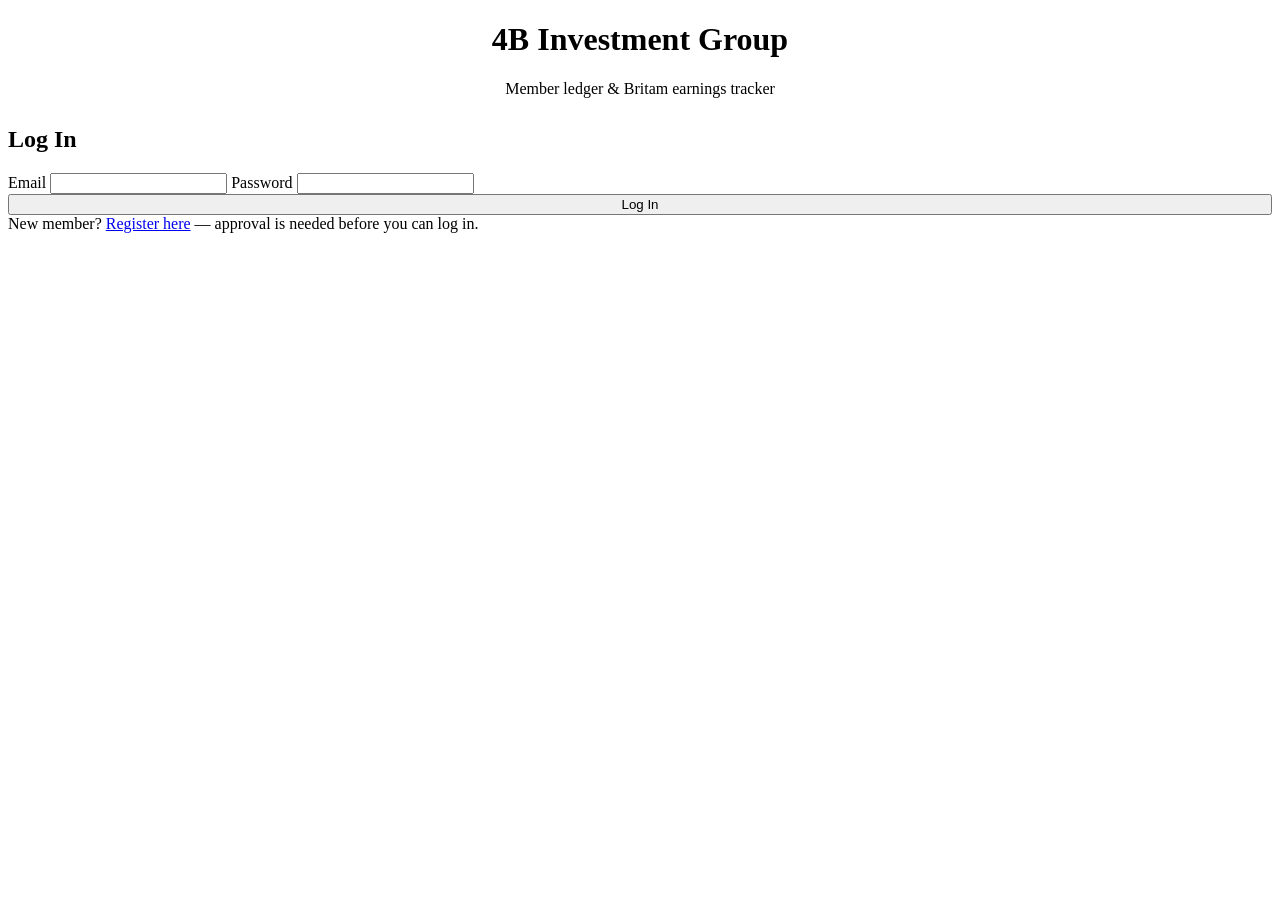
==== index.html @ 25152f21 "Create index.html" ====
<!DOCTYPE html>
<html lang="en">
<head>
<meta charset="UTF-8">
<meta name="viewport" content="width=device-width, initial-scale=1.0">
<title>4B Investment Group — Log In</title>
<link rel="stylesheet" href="style.css">
</head>
<body>

<div class="wrap narrow">
  <div style="text-align:center; margin-bottom: 28px;">
    <h1 class="display">4<span style="color:var(--gold-deep)">B</span> Investment Group</h1>
    <div class="empty">Member ledger &amp; Britam earnings tracker</div>
  </div>

  <div class="card">
    <h2>Log In</h2>
    <form id="loginForm">
      <label for="email">Email</label>
      <input type="email" id="email" required>

      <label for="password">Password</label>
      <input type="password" id="password" required>

      <button type="submit" class="gold" style="width:100%">Log In</button>
    </form>
    <div id="msg" class="msg" style="display:none"></div>
  </div>

  <div class="nav-links">
    New member? <a href="register.html">Register here</a> — approval is needed before you can log in.
  </div>
</div>

<script src="api.js"></script>
<script>
document.getElementById("loginForm").addEventListener("submit", async (e) => {
  e.preventDefault();
  const msg = document.getElementById("msg");
  const email = document.getElementById("email").value.trim();
  const password = document.getElementById("password").value;

  const btn = e.target.querySelector("button");
  btn.disabled = true; btn.textContent = "Logging in…";

  try {
    const res = await api("login", { email, password });
    if (res.success) {
      localStorage.setItem("4b_token", res.token);
      localStorage.setItem("4b_user", JSON.stringify({
        name: res.name, role: res.role, fileNumber: res.fileNumber
      }));
      window.location.href = res.role === "admin" ? "admin.html" : "dashboard.html";
    } else {
      showMsg(msg, res.error || "Login failed", "error");
    }
  } catch (err) {
    showMsg(msg, "Could not reach the server. Check API_URL in api.js.", "error");
  } finally {
    btn.disabled = false; btn.textContent = "Log In";
  }
});
</script>
</body>
</html>
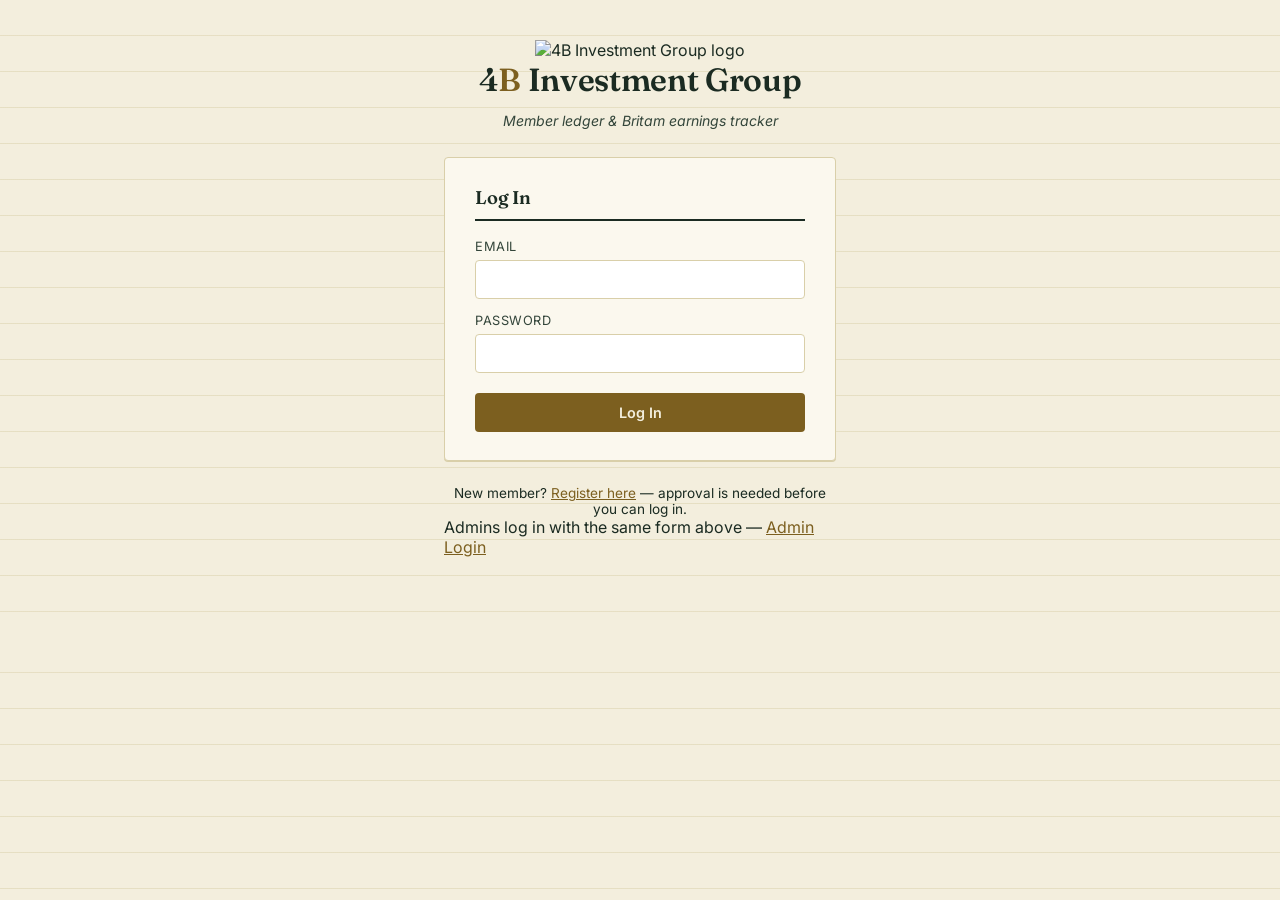
==== commit 32e44d4c: "Update index.html" ====
--- a/index.html
+++ b/index.html
@@ -10,6 +10,7 @@
 
 <div class="wrap narrow">
   <div style="text-align:center; margin-bottom: 28px;">
+    <img class="logo-hero" src="https://media-mba2-1.cdn.whatsapp.net/v/t61.24694-24/490583399_3823653537884983_4854067465339027898_n.jpg?ccb=11-4&oh=01_Q5Aa5AEltySXBpsvY-lLE_jn9wcFKEuecla-cQwkovS0sm5wnA&oe=6A66E120&_nc_sid=5e03e0&_nc_cat=106" alt="4B Investment Group logo">
     <h1 class="display">4<span style="color:var(--gold-deep)">B</span> Investment Group</h1>
     <div class="empty">Member ledger &amp; Britam earnings tracker</div>
   </div>
@@ -30,6 +31,9 @@
 
   <div class="nav-links">
     New member? <a href="register.html">Register here</a> — approval is needed before you can log in.
+  </div>
+  <div class="admin-link">
+    Admins log in with the same form above — <a href="index.html">Admin Login</a>
   </div>
 </div>
 
--- a/style.css
+++ b/style.css
@@ -0,0 +1,216 @@
+@import url('https://fonts.googleapis.com/css2?family=Fraunces:opsz,wght@9..144,400;9..144,600;9..144,700&family=Inter:wght@400;500;600&family=IBM+Plex+Mono:wght@400;500;600&display=swap');
+
+:root {
+  --ink: #1B2B22;
+  --ink-soft: #33453A;
+  --paper: #F3EEDD;
+  --paper-line: #D9CFA9;
+  --card: #FBF8EE;
+  --gold: #A9812F;
+  --gold-deep: #7C5F1F;
+  --rust: #7A3B2E;
+  --good: #3E6B4E;
+  --radius: 4px;
+}
+
+* { box-sizing: border-box; }
+
+body {
+  margin: 0;
+  background: var(--paper);
+  color: var(--ink);
+  font-family: 'Inter', sans-serif;
+  background-image: repeating-linear-gradient(
+    to bottom,
+    transparent,
+    transparent 35px,
+    var(--paper-line) 36px
+  );
+}
+
+h1, h2, h3, .display {
+  font-family: 'Fraunces', serif;
+  font-weight: 600;
+  letter-spacing: -0.01em;
+  color: var(--ink);
+  margin: 0 0 0.4em 0;
+}
+
+.mono, .amount, input[type="number"], td.amount {
+  font-family: 'IBM Plex Mono', monospace;
+}
+
+a { color: var(--gold-deep); }
+
+.topbar {
+  background: var(--ink);
+  color: var(--paper);
+  padding: 18px 32px;
+  display: flex;
+  align-items: baseline;
+  justify-content: space-between;
+}
+
+.topbar .brand {
+  font-family: 'Fraunces', serif;
+  font-weight: 700;
+  font-size: 1.3rem;
+  letter-spacing: 0.02em;
+}
+
+.topbar .brand .num {
+  color: var(--gold);
+}
+
+.topbar .who {
+  font-size: 0.85rem;
+  opacity: 0.85;
+}
+
+.topbar a.logout {
+  color: var(--paper);
+  opacity: 0.7;
+  font-size: 0.85rem;
+  text-decoration: none;
+  margin-left: 16px;
+}
+.topbar a.logout:hover { opacity: 1; }
+
+.wrap {
+  max-width: 760px;
+  margin: 0 auto;
+  padding: 40px 24px 80px;
+}
+
+.wrap.narrow { max-width: 440px; }
+
+.card {
+  background: var(--card);
+  border: 1px solid var(--paper-line);
+  border-radius: var(--radius);
+  padding: 28px 30px;
+  margin-bottom: 24px;
+  box-shadow: 0 1px 0 var(--paper-line);
+}
+
+.card h2 {
+  font-size: 1.15rem;
+  border-bottom: 2px solid var(--ink);
+  padding-bottom: 10px;
+  margin-bottom: 18px;
+}
+
+label {
+  display: block;
+  font-size: 0.8rem;
+  text-transform: uppercase;
+  letter-spacing: 0.04em;
+  color: var(--ink-soft);
+  margin: 14px 0 6px;
+}
+
+input, select {
+  width: 100%;
+  padding: 10px 12px;
+  border: 1px solid var(--paper-line);
+  border-radius: var(--radius);
+  background: #fff;
+  font-size: 0.95rem;
+  color: var(--ink);
+}
+input:focus, select:focus, button:focus {
+  outline: 2px solid var(--gold);
+  outline-offset: 1px;
+}
+
+button, .btn {
+  display: inline-block;
+  margin-top: 20px;
+  background: var(--ink);
+  color: var(--paper);
+  border: none;
+  padding: 11px 22px;
+  border-radius: var(--radius);
+  font-family: 'Inter', sans-serif;
+  font-weight: 600;
+  font-size: 0.9rem;
+  cursor: pointer;
+  text-decoration: none;
+}
+button:hover, .btn:hover { background: var(--ink-soft); }
+button.gold { background: var(--gold-deep); }
+button.gold:hover { background: var(--gold); }
+button.danger { background: var(--rust); }
+button.ghost { background: transparent; color: var(--ink); border: 1px solid var(--ink); }
+
+.msg {
+  margin-top: 14px;
+  font-size: 0.88rem;
+  padding: 10px 12px;
+  border-radius: var(--radius);
+}
+.msg.error { background: #F4E3DE; color: var(--rust); }
+.msg.success { background: #E4EEE6; color: var(--good); }
+
+table { width: 100%; border-collapse: collapse; margin-top: 4px; }
+th, td {
+  text-align: left;
+  padding: 9px 6px;
+  border-bottom: 1px solid var(--paper-line);
+  font-size: 0.9rem;
+}
+th {
+  text-transform: uppercase;
+  font-size: 0.72rem;
+  letter-spacing: 0.05em;
+  color: var(--ink-soft);
+}
+td.amount, th.amount { text-align: right; }
+
+.total-line {
+  display: flex;
+  justify-content: space-between;
+  align-items: baseline;
+  margin-top: 20px;
+  padding-top: 14px;
+  border-top: 2px solid var(--ink);
+}
+.total-line .label { font-family: 'Fraunces', serif; font-size: 1rem; }
+.total-line .value { font-family: 'IBM Plex Mono', monospace; font-size: 1.6rem; color: var(--gold-deep); }
+
+.stamp {
+  display: inline-block;
+  border: 2px solid var(--good);
+  color: var(--good);
+  font-family: 'IBM Plex Mono', monospace;
+  font-size: 0.7rem;
+  text-transform: uppercase;
+  letter-spacing: 0.08em;
+  padding: 2px 8px;
+  border-radius: 3px;
+  transform: rotate(-3deg);
+}
+.stamp.pending { border-color: var(--gold-deep); color: var(--gold-deep); }
+
+.doc-entry { padding: 14px 0; border-bottom: 1px solid var(--paper-line); }
+.doc-entry:last-child { border-bottom: none; }
+.doc-entry .doc-title { font-family: 'Fraunces', serif; font-size: 1.05rem; font-weight: 600; }
+.doc-entry .doc-meta { font-size: 0.8rem; color: var(--ink-soft); margin-top: 2px; }
+.doc-entry .doc-interest { font-family: 'IBM Plex Mono', monospace; color: var(--good); font-weight: 600; }
+
+.empty {
+  color: var(--ink-soft);
+  font-size: 0.88rem;
+  font-style: italic;
+}
+
+.nav-links { margin-top: 22px; font-size: 0.85rem; text-align: center; }
+
+.pending-row { display: flex; justify-content: space-between; align-items: center; padding: 10px 0; border-bottom: 1px solid var(--paper-line); }
+.pending-row .who { font-size: 0.88rem; }
+.pending-row .actions button { margin-top: 0; margin-left: 6px; padding: 6px 12px; font-size: 0.78rem; }
+
+@media (max-width: 600px) {
+  .wrap { padding: 24px 16px 60px; }
+  .card { padding: 20px; }
+}
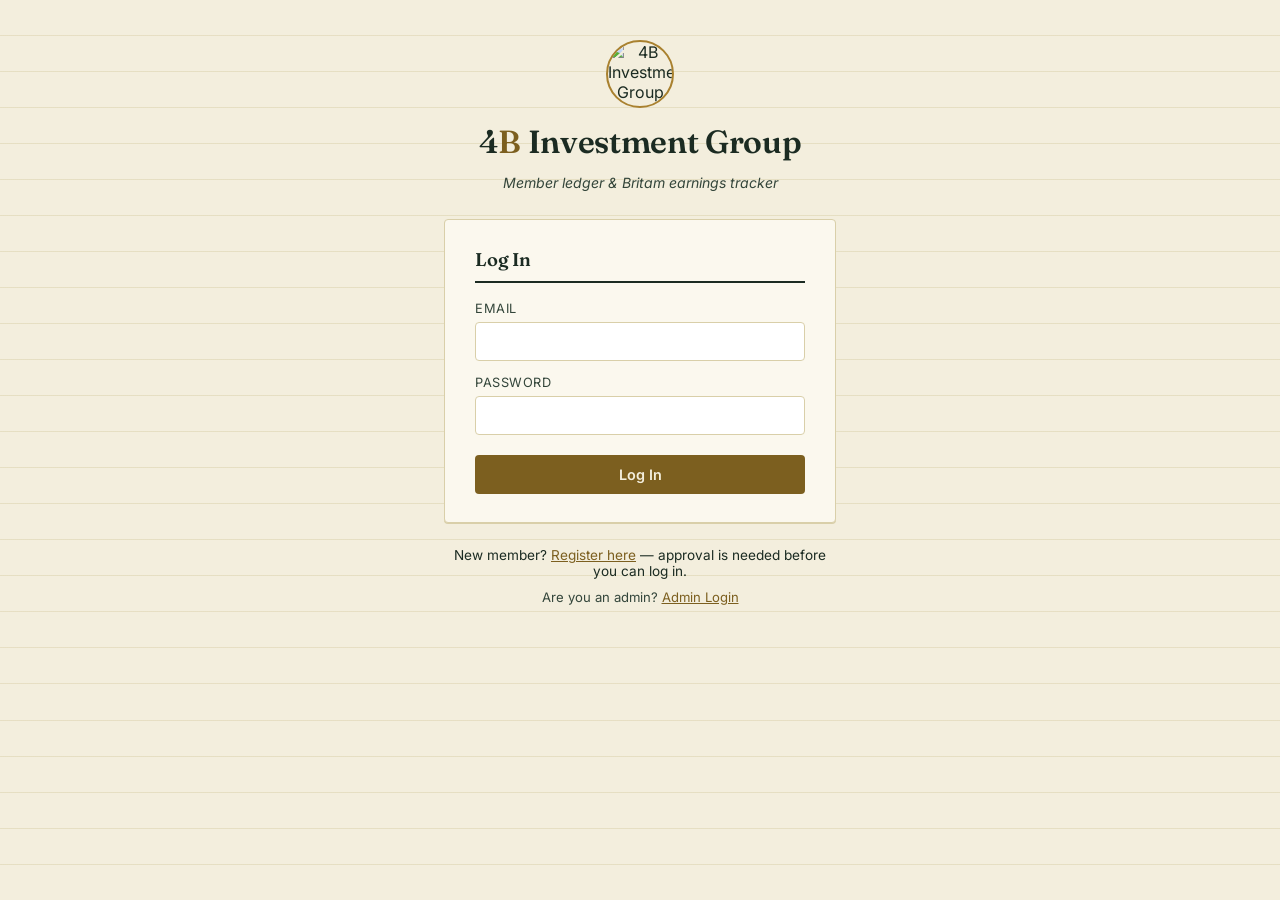
==== commit 9c924b76: "Update index.html" ====
--- a/index.html
+++ b/index.html
@@ -33,7 +33,7 @@
     New member? <a href="register.html">Register here</a> — approval is needed before you can log in.
   </div>
   <div class="admin-link">
-    Admins log in with the same form above — <a href="index.html">Admin Login</a>
+    Are you an admin? <a href="admin-login.html">Admin Login</a>
   </div>
 </div>
 
@@ -50,12 +50,15 @@
 
   try {
     const res = await api("login", { email, password });
-    if (res.success) {
+    if (res.success && res.role === "admin") {
+      api("logout", { token: res.token }); // don't leave an unused session open
+      showMsg(msg, "This is a member login. Admins should use the Admin Login link below.", "error");
+    } else if (res.success) {
       localStorage.setItem("4b_token", res.token);
       localStorage.setItem("4b_user", JSON.stringify({
         name: res.name, role: res.role, fileNumber: res.fileNumber
       }));
-      window.location.href = res.role === "admin" ? "admin.html" : "dashboard.html";
+      window.location.href = "dashboard.html";
     } else {
       showMsg(msg, res.error || "Login failed", "error");
     }
--- a/style.css
+++ b/style.css
@@ -56,6 +56,35 @@
   font-weight: 700;
   font-size: 1.3rem;
   letter-spacing: 0.02em;
+  display: flex;
+  align-items: center;
+  gap: 10px;
+}
+
+.logo {
+  width: 32px;
+  height: 32px;
+  border-radius: 50%;
+  object-fit: cover;
+  border: 1px solid var(--paper-line);
+}
+
+.logo-hero {
+  width: 68px;
+  height: 68px;
+  border-radius: 50%;
+  object-fit: cover;
+  border: 2px solid var(--gold);
+  display: block;
+  margin: 0 auto 14px;
+}
+
+.admin-link {
+  display: block;
+  text-align: center;
+  margin-top: 10px;
+  font-size: 0.82rem;
+  color: var(--ink-soft);
 }
 
 .topbar .brand .num {
